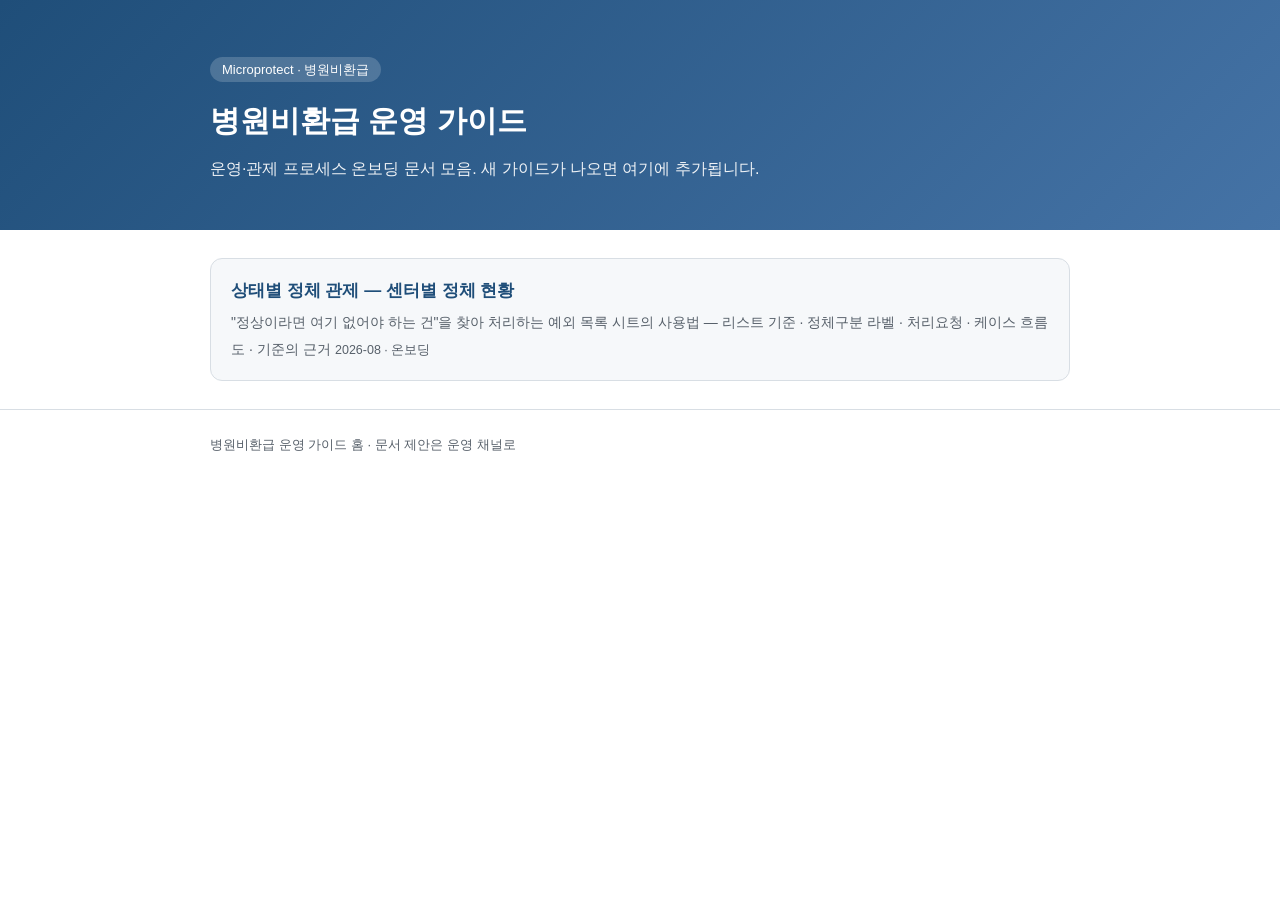
==== index.html @ 267afe8d "docs: 병원비환급 운영 가이드 사이트 — 상태별 정체 관제 온보딩 가이드 홈(index.html) + 상태별 정체 관제 온보딩(stall.html) + 공통 스타일(assets" ====
<!DOCTYPE html>
<html lang="ko">
<head>
<meta charset="utf-8">
<meta name="viewport" content="width=device-width, initial-scale=1">
<title>병원비환급 운영 가이드</title>
<link rel="stylesheet" href="assets/style.css">
</head>
<body>

<header class="hero">
  <div class="wrap">
    <span class="badge">Microprotect · 병원비환급</span>
    <h1>병원비환급 운영 가이드</h1>
    <p>운영·관제 프로세스 온보딩 문서 모음. 새 가이드가 나오면 여기에 추가됩니다.</p>
  </div>
</header>

<main class="wrap">
  <div class="guide-list">
    <a class="guide-card" href="status-aging.html">
      <b class="t">상태별 정체 관제 — 센터별 정체 현황</b>
      <span class="d">"정상이라면 여기 없어야 하는 건"을 찾아 처리하는 예외 목록 시트의 사용법 —
      리스트 기준 · 정체구분 라벨 · 처리요청 · 케이스 흐름도 · 기준의 근거</span>
      <span class="m">2026-08 · 온보딩</span>
    </a>
  </div>
</main>

<footer>
  <div class="wrap">병원비환급 운영 가이드 홈 · 문서 제안은 운영 채널로</div>
</footer>

</body>
</html>
---- assets/style.css ----
:root {
    --ink: #24292f; --sub: #57606a; --line: #d8dee4; --bg: #ffffff; --soft: #f6f8fa;
    --blue: #d6e8f7; --blue-ink: #1f4e79;
    --green: #e3f0d9; --green-ink: #33691e;
    --orange: #ffd9cc; --orange-ink: #b3441e;
    --yellow: #fff3cc; --yellow-ink: #8a6d00;
    --red: #f5c2c2; --red-ink: #a4262c;
    --gray: #ededed;
    --navy: #4573a6;
  }
  * { box-sizing: border-box; }
  body {
    margin: 0; color: var(--ink); background: var(--bg);
    font-family: -apple-system, BlinkMacSystemFont, "Apple SD Gothic Neo", "Pretendard",
                 "Malgun Gothic", sans-serif;
    line-height: 1.65; font-size: 16px;
  }
  a { color: #0969da; text-decoration: none; }
  a:hover { text-decoration: underline; }

  header.hero { background: linear-gradient(135deg, #1f4e79, #4573a6); color: #fff; padding: 56px 20px 44px; }
  .wrap { max-width: 900px; margin: 0 auto; padding: 0 20px; }
  header.hero h1 { margin: 0 0 10px; font-size: 30px; }
  header.hero p { margin: 4px 0; opacity: .92; }
  .badge { display: inline-block; background: rgba(255,255,255,.18); border-radius: 999px;
           padding: 2px 12px; font-size: 13px; margin-bottom: 14px; }

  nav.toc { position: sticky; top: 0; background: #fff; border-bottom: 1px solid var(--line);
            z-index: 10; padding: 10px 0; }
  nav.toc .wrap { display: flex; flex-wrap: wrap; gap: 6px; }
  nav.toc a { font-size: 13px; padding: 4px 10px; border: 1px solid var(--line);
              border-radius: 999px; color: var(--sub); white-space: nowrap; }
  nav.toc a:hover { background: var(--soft); text-decoration: none; }

  main { padding: 12px 0 80px; }
  section { margin-top: 56px; }
  h2 { font-size: 23px; border-bottom: 2px solid var(--ink); padding-bottom: 8px; margin: 0 0 18px; }
  h2 .no { color: var(--navy); margin-right: 8px; }
  h3 { font-size: 17px; margin: 26px 0 10px; }
  p { margin: 10px 0; }
  .sub { color: var(--sub); font-size: 14px; }

  .cards { display: grid; grid-template-columns: repeat(auto-fit, minmax(240px, 1fr)); gap: 12px; margin: 16px 0; }
  .card { border: 1px solid var(--line); border-radius: 10px; padding: 14px 16px; background: var(--soft); }
  .card b.t { display: block; margin-bottom: 6px; font-size: 15px; }
  .card.accent { background: var(--blue); border-color: #b7d3ea; }

  table { border-collapse: collapse; width: 100%; margin: 14px 0; font-size: 14.5px; }
  th, td { border: 1px solid var(--line); padding: 8px 10px; text-align: left; vertical-align: top; }
  th { background: var(--soft); }
  td.center, th.center { text-align: center; }

  .chip { display: inline-block; border-radius: 6px; padding: 1px 8px; font-size: 13px; font-weight: 600; white-space: nowrap; }
  .chip.exp  { background: var(--red);    color: var(--red-ink); }
  .chip.near { background: var(--orange); color: var(--orange-ink); }
  .chip.re   { background: var(--blue);   color: var(--blue-ink); }
  .chip.auto { background: var(--yellow); color: var(--yellow-ink); }
  .chip.stg  { background: var(--green);  color: var(--green-ink); }
  .chip.dw   { background: var(--gray);   color: var(--sub); }

  .callout { border-left: 4px solid var(--navy); background: var(--soft); border-radius: 0 8px 8px 0;
             padding: 12px 16px; margin: 16px 0; }
  .callout.warn { border-left-color: #d4a72c; background: #fff8e5; }
  .callout.danger { border-left-color: #cf222e; background: #fff1f0; }
  .callout b.t { display: block; margin-bottom: 4px; }

  /* 흐름도 */
  .flow { margin: 24px 0; }
  .fnode { display: grid; grid-template-columns: 220px 1fr; gap: 16px; align-items: start; }
  .fbox { border: 1.5px solid #9db98a; background: var(--green); border-radius: 10px;
          padding: 12px 14px; text-align: center; font-weight: 700; }
  .fbox .s { display: block; font-weight: 400; font-size: 12.5px; color: var(--sub); margin-top: 2px; }
  .fbox.off { background: var(--gray); border-color: #bbb; }
  .fbox.term { background: var(--navy); border-color: var(--navy); color: #fff; }
  .fnote { font-size: 14px; padding-top: 6px; }
  .fnote .crit { color: var(--red-ink); font-weight: 600; }
  .farrow { margin: 2px 0 2px 104px; color: var(--sub); font-size: 13px; font-style: italic;
            border-left: 2px solid #9aa5b1; padding: 8px 0 8px 14px; }
  .fork { border: 1px dashed #9aa5b1; border-radius: 10px; padding: 10px 16px; margin: 8px 0 8px 40px;
          font-size: 14px; background: #fcfcfd; }
  .fork li { margin: 4px 0; }

  .glossary dt { font-weight: 700; margin-top: 12px; }
  .glossary dd { margin: 2px 0 0 0; color: var(--sub); }
  footer { border-top: 1px solid var(--line); color: var(--sub); font-size: 13px; padding: 24px 20px 48px; }
  code { background: var(--soft); border: 1px solid var(--line); border-radius: 4px; padding: 0 5px; font-size: 90%; }

/* ── 가이드 홈 ── */
.guide-list { display: grid; gap: 14px; margin: 28px 0; }
.guide-card { display: block; border: 1px solid var(--line); border-radius: 12px;
              padding: 18px 20px; background: var(--soft); color: inherit; }
.guide-card:hover { border-color: var(--navy); text-decoration: none; background: #fff; }
.guide-card b.t { display: block; font-size: 17px; margin-bottom: 4px; color: var(--blue-ink); }
.guide-card .d { color: var(--sub); font-size: 14px; }
.guide-card .m { margin-top: 8px; font-size: 12.5px; color: var(--sub); }
.guide-card.ext b.t::after { content: " ↗"; font-size: 13px; }
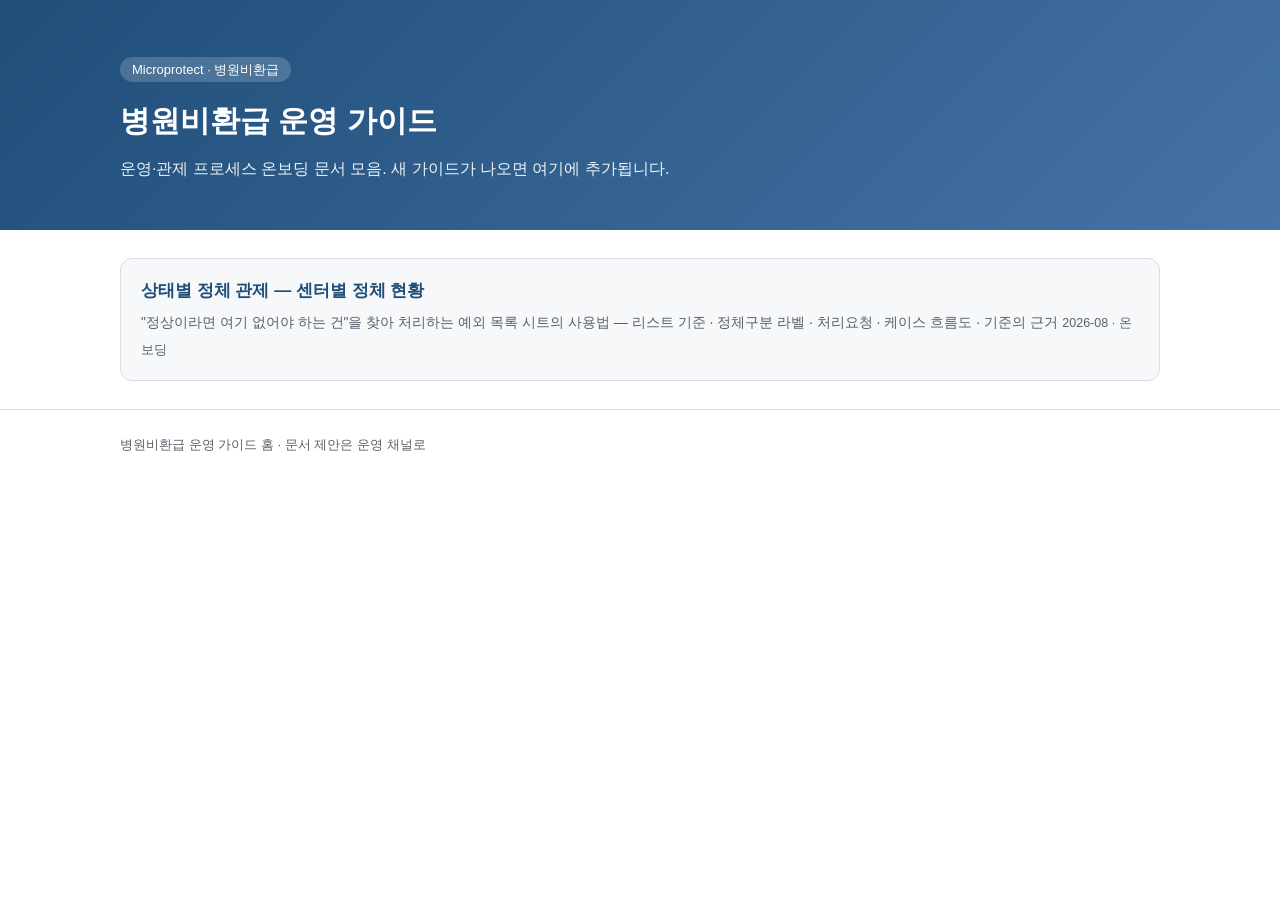
==== commit c412ffc9: "chore: 검색엔진 인덱싱 차단 (noindex) — 링크 공유 전용 문서 Co-Authored-By: Claude Fable 5 <noreply@anthropic.com>" ====
--- a/index.html
+++ b/index.html
@@ -2,6 +2,7 @@
 <html lang="ko">
 <head>
 <meta charset="utf-8">
+<meta name="robots" content="noindex, nofollow">
 <meta name="viewport" content="width=device-width, initial-scale=1">
 <title>병원비환급 운영 가이드</title>
 <link rel="stylesheet" href="assets/style.css">
--- a/assets/style.css
+++ b/assets/style.css
@@ -19,7 +19,7 @@
   a:hover { text-decoration: underline; }
 
   header.hero { background: linear-gradient(135deg, #1f4e79, #4573a6); color: #fff; padding: 56px 20px 44px; }
-  .wrap { max-width: 900px; margin: 0 auto; padding: 0 20px; }
+  .wrap { max-width: 1080px; margin: 0 auto; padding: 0 20px; }
   header.hero h1 { margin: 0 0 10px; font-size: 30px; }
   header.hero p { margin: 4px 0; opacity: .92; }
   .badge { display: inline-block; background: rgba(255,255,255,.18); border-radius: 999px;
